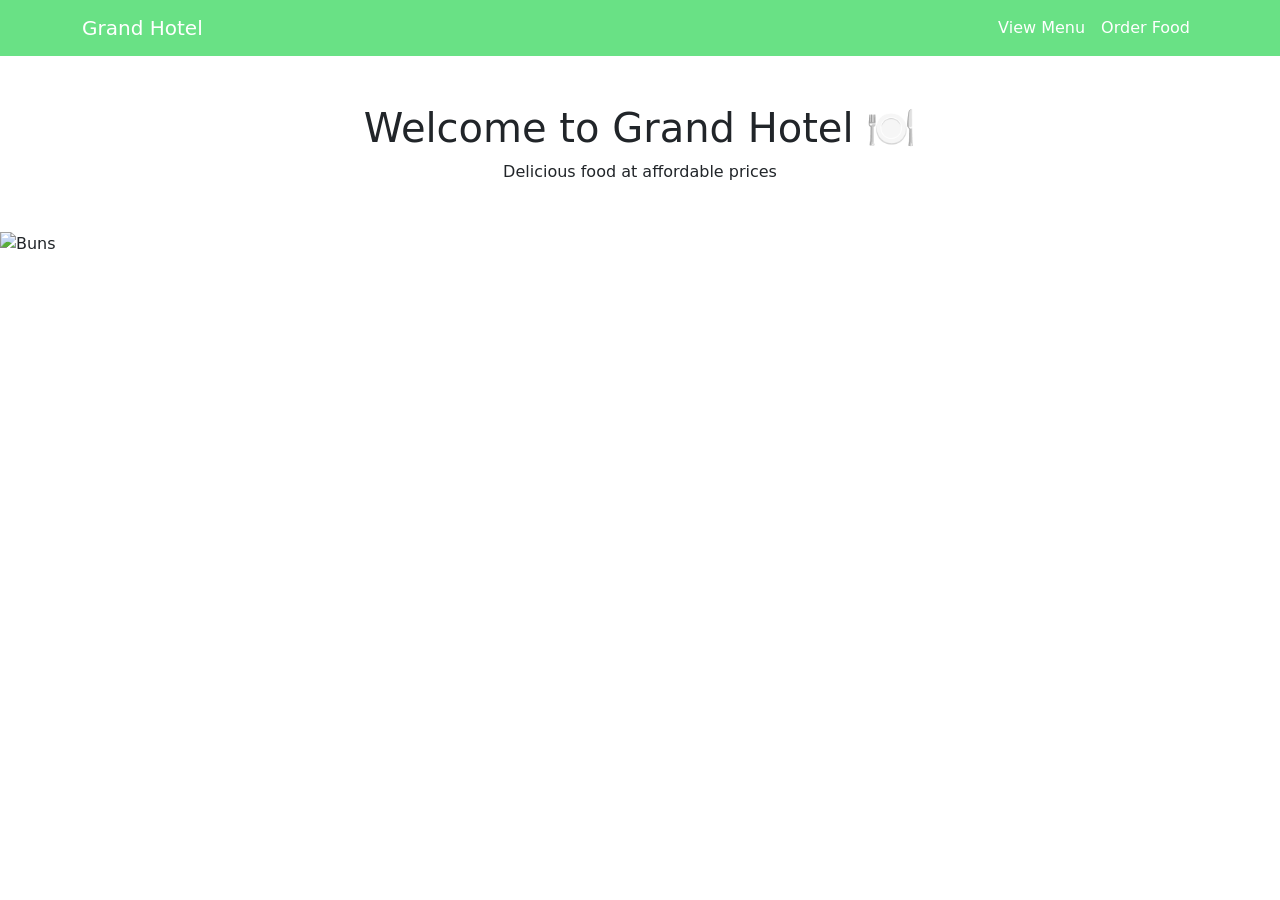
==== Frontend/index.html @ 54860b8b "Added Food Order System with bill genaration" ====
<!DOCTYPE html>
<html lang="en">
<head>
    <meta charset="UTF-8">
    <title>Grand Hotel</title>

    <link href="https://cdn.jsdelivr.net/npm/bootstrap@5.3.0/dist/css/bootstrap.min.css" rel="stylesheet">
    <link rel="stylesheet" href="hotel.css">
</head>
<body>

<nav class="navbar navbar-expand-lg" style="background-color:#69e185;">
    <div class="container">
        <a class="navbar-brand text-white" href="index.html">Grand Hotel</a>

        <ul class="navbar-nav ms-auto">
            <li class="nav-item">
                <a class="nav-link text-white" href="menu.html">View Menu</a>
            </li>
            <li class="nav-item">
                <a class="nav-link text-white" href="order.html">Order Food</a>
            </li>
        </ul>
    </div>
</nav>

<div class="container text-center my-5">
    <h1>Welcome to Grand Hotel 🍽️</h1>
    <p>Delicious food at affordable prices</p>
</div>

<div id="foodCarousel" class="carousel slide" data-bs-ride="carousel">
    <div class="carousel-inner">
        <div class="carousel-item active">
            <img src="images/buns.jpeg" class="d-block w-100" alt="Buns">
        </div>
        <div class="carousel-item">
            <img src="images/koththu.jpeg" class="d-block w-100" alt="Koththu">
        </div>
        <div class="carousel-item">
            <img src="images/rice_and_curry.jpeg" class="d-block w-100" alt="Rice and Curry">
        </div>
    </div>
</div>

<script src="https://cdn.jsdelivr.net/npm/bootstrap@5.3.0/dist/js/bootstrap.bundle.min.js"></script>
</body>
</html>
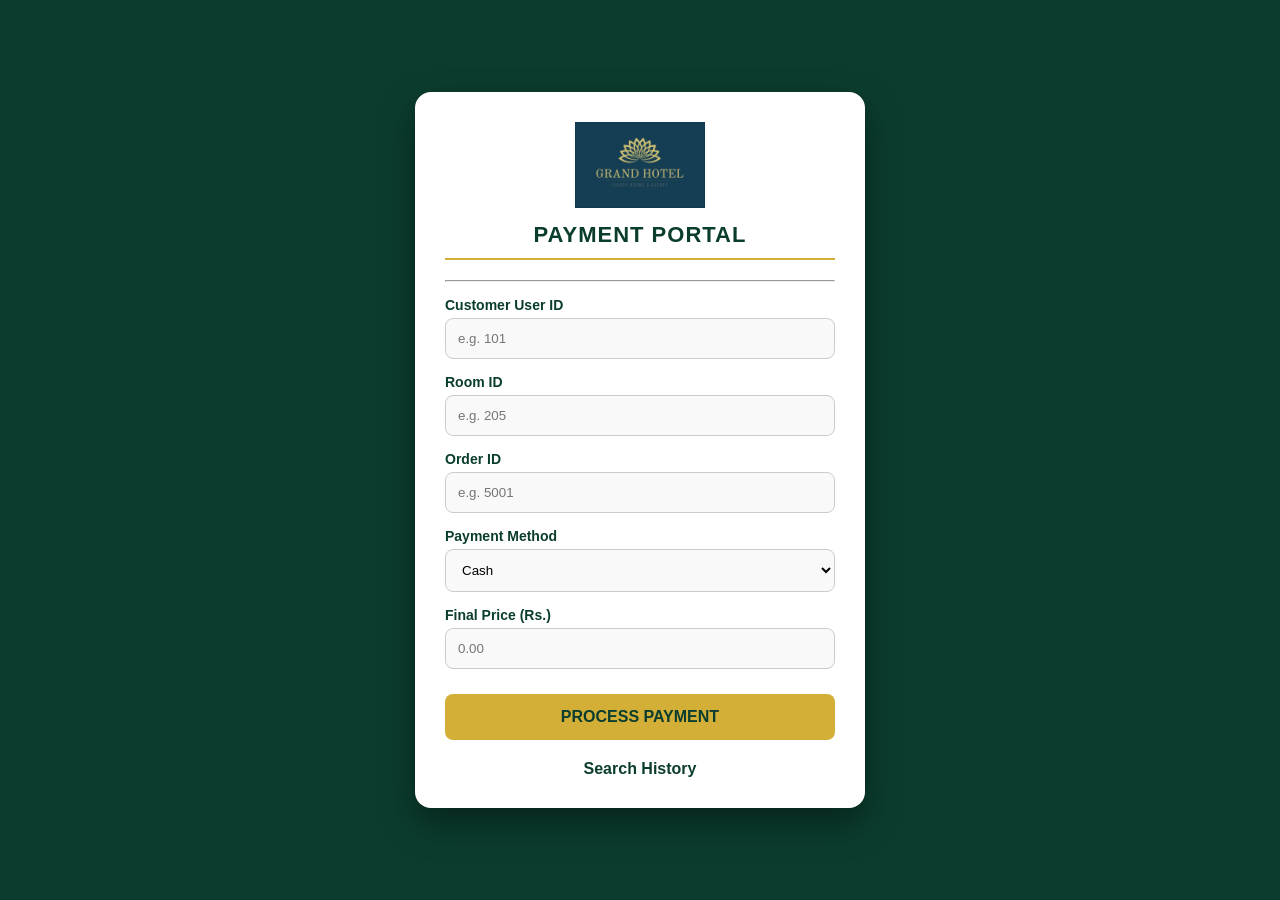
==== commit 54e5d15c: "Organized files into Frontend and Backend folders" ====
--- a/Frontend/index.html
+++ b/Frontend/index.html
@@ -2,47 +2,55 @@
 <html lang="en">
 <head>
     <meta charset="UTF-8">
-    <title>Grand Hotel</title>
-
-    <link href="https://cdn.jsdelivr.net/npm/bootstrap@5.3.0/dist/css/bootstrap.min.css" rel="stylesheet">
-    <link rel="stylesheet" href="hotel.css">
+    <meta name="viewport" content="width=device-width, initial-scale=1.0">
+    <title>Grand Hotel - Payment Portal</title>
+    <link rel="stylesheet" href="style.css">
 </head>
 <body>
+    <div class="container">
+        <div class="logo-container">
+            <img src="logo.jpg.jpeg" alt="Grand Hotel Logo" class="form-logo">
+        </div>
 
-<nav class="navbar navbar-expand-lg" style="background-color:#69e185;">
-    <div class="container">
-        <a class="navbar-brand text-white" href="index.html">Grand Hotel</a>
+        <h2>PAYMENT PORTAL</h2>
+        <hr>
 
-        <ul class="navbar-nav ms-auto">
-            <li class="nav-item">
-                <a class="nav-link text-white" href="menu.html">View Menu</a>
-            </li>
-            <li class="nav-item">
-                <a class="nav-link text-white" href="order.html">Order Food</a>
-            </li>
-        </ul>
-    </div>
-</nav>
+        <form action="payment.php" method="POST">
+            
+            <div class="input-group">
+                <label for="userID">Customer User ID</label>
+                <input type="number" id="userID" name="userID" placeholder="e.g. 101" required>
+            </div>
 
-<div class="container text-center my-5">
-    <h1>Welcome to Grand Hotel 🍽️</h1>
-    <p>Delicious food at affordable prices</p>
-</div>
+            <div class="input-group">
+                <label for="roomID">Room ID</label>
+                <input type="number" id="roomID" name="roomID" placeholder="e.g. 205" required>
+            </div>
 
-<div id="foodCarousel" class="carousel slide" data-bs-ride="carousel">
-    <div class="carousel-inner">
-        <div class="carousel-item active">
-            <img src="images/buns.jpeg" class="d-block w-100" alt="Buns">
-        </div>
-        <div class="carousel-item">
-            <img src="images/koththu.jpeg" class="d-block w-100" alt="Koththu">
-        </div>
-        <div class="carousel-item">
-            <img src="images/rice_and_curry.jpeg" class="d-block w-100" alt="Rice and Curry">
+            <div class="input-group">
+                <label for="orderID">Order ID</label>
+                <input type="number" id="orderID" name="orderID" placeholder="e.g. 5001" required>
+            </div>
+
+            <div class="input-group">
+                <label for="paymentMethod">Payment Method</label>
+                <select id="paymentMethod" name="paymentMethod">
+                    <option value="Cash">Cash</option>
+                    <option value="Card">Card</option>
+                </select>
+            </div>
+
+            <div class="input-group">
+                <label for="finalPrice">Final Price (Rs.)</label>
+                <input type="number" step="0.01" id="finalPrice" name="finalPrice" placeholder="0.00" required>
+            </div>
+
+            <button type="submit" class="process-btn">PROCESS PAYMENT</button>
+        </form>
+        
+        <div class="footer-links">
+            <a href="view_payment.php">Search History</a>
         </div>
     </div>
-</div>
-
-<script src="https://cdn.jsdelivr.net/npm/bootstrap@5.3.0/dist/js/bootstrap.bundle.min.js"></script>
 </body>
 </html>
--- a/Frontend/style.css
+++ b/Frontend/style.css
@@ -0,0 +1,120 @@
+* {
+    box-sizing: border-box;
+    font-family: 'Segoe UI', Tahoma, Geneva, Verdana, sans-serif;
+}
+
+body {
+    background: #0b3d2e; /* Dark teal from logo */
+    min-height: 100vh;
+    margin: 0;
+    display: flex;
+    justify-content: center;
+    align-items: center;
+    padding: 20px;
+}
+
+.container {
+    background: #ffffff;
+    width: 100%;
+    max-width: 450px;
+    padding: 30px;
+    border-radius: 16px;
+    box-shadow: 0 15px 35px rgba(0, 0, 0, 0.4);
+}
+
+
+.logo-container {
+    text-align: center;
+    margin-bottom: 10px;
+}
+
+.form-logo {
+    width: 130px;
+    height: auto;
+}
+
+h2 {
+    text-align: center;
+    color: #0b3d2e;
+    margin-top: 0;
+    margin-bottom: 20px;
+    font-size: 22px;
+    letter-spacing: 1px;
+    border-bottom: 2px solid #d4af37; /* Gold accent */
+    padding-bottom: 10px;
+}
+
+label {
+    font-weight: 600;
+    color: #0b3d2e;
+    margin-top: 15px;
+    display: block;
+    font-size: 14px;
+}
+
+input, select {
+    width: 100%;
+    padding: 12px;
+    margin-top: 5px;
+    border-radius: 8px;
+    border: 1.5px solid #ccc;
+    background: #f9f9f9;
+    outline: none;
+    transition: 0.3s;
+}
+
+input:focus, select:focus {
+    border-color: #d4af37;
+    background: #fff;
+    box-shadow: 0 0 8px rgba(212, 175, 55, 0.3);
+}
+
+button {
+    margin-top: 25px;
+    width: 100%;
+    padding: 14px;
+    background: #d4af37; /* Gold from logo */
+    color: #0b3d2e;
+    font-size: 16px;
+    font-weight: bold;
+    border: none;
+    border-radius: 8px;
+    cursor: pointer;
+    text-transform: uppercase;
+}
+
+button:hover {
+    background: #b8962e;
+}
+
+table {
+    width: 100%;
+    border-collapse: collapse;
+    margin-top: 20px;
+    font-size: 14px;
+}
+
+th {
+    background: #0b3d2e;
+    color: #d4af37;
+    padding: 12px;
+    text-align: left;
+}
+
+td {
+    padding: 10px;
+    border-bottom: 1px solid #eee;
+}
+
+a {
+    display: block;
+    text-align: center;
+    margin-top: 20px;
+    color: #0b3d2e;
+    text-decoration: none;
+    font-weight: bold;
+}
+
+a:hover {
+    color: #d4af37;
+}
